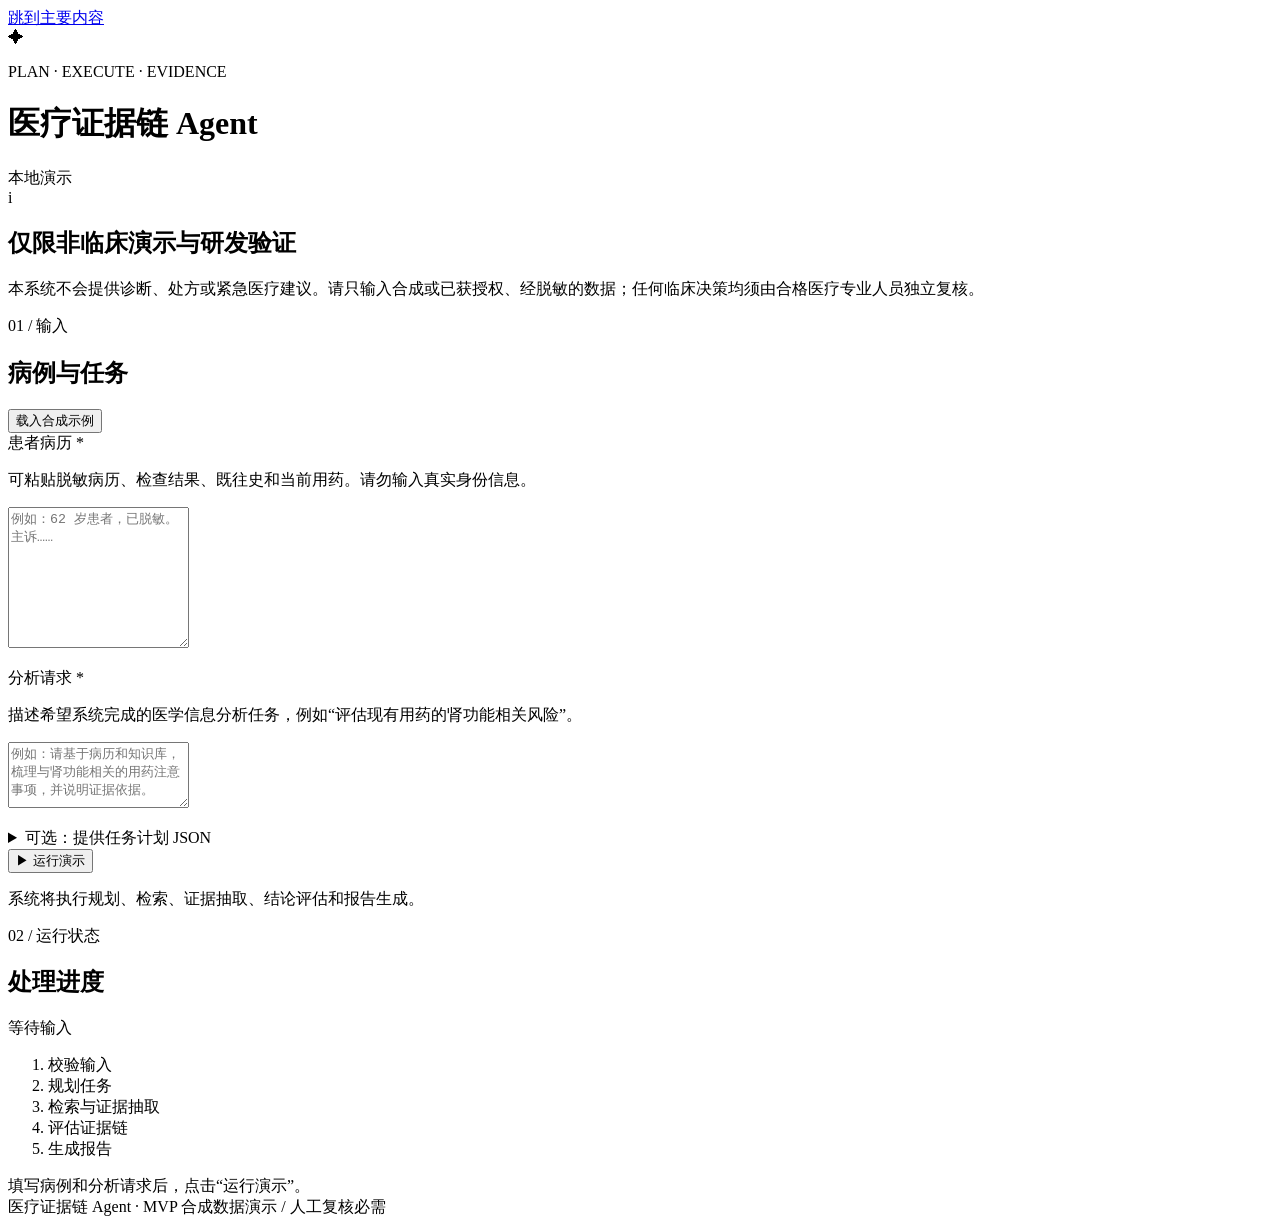
==== public/index.html @ 26a1780e "feat: implement evidence-first medical agent MVP" ====
<!doctype html>
<html lang="zh-CN">
  <head>
    <meta charset="utf-8" />
    <meta name="viewport" content="width=device-width, initial-scale=1" />
    <meta name="description" content="带证据引用和任务依赖可视化的医疗信息分析演示系统" />
    <title>医疗证据链 Agent · 演示系统</title>
    <link rel="stylesheet" href="/styles.css" />
    <script src="/app.js" defer></script>
  </head>
  <body>
    <a class="skip-link" href="#workspace">跳到主要内容</a>

    <header class="site-header">
      <div class="brand" aria-label="医疗证据链 Agent 演示系统">
        <span class="brand-mark" aria-hidden="true">✦</span>
        <div>
          <p class="eyebrow">PLAN · EXECUTE · EVIDENCE</p>
          <h1>医疗证据链 Agent</h1>
        </div>
      </div>
      <span class="environment-badge">本地演示</span>
    </header>

    <main id="workspace" class="workspace">
      <section class="notice" aria-labelledby="notice-title">
        <span class="notice-icon" aria-hidden="true">i</span>
        <div>
          <h2 id="notice-title">仅限非临床演示与研发验证</h2>
          <p>本系统不会提供诊断、处方或紧急医疗建议。请只输入合成或已获授权、经脱敏的数据；任何临床决策均须由合格医疗专业人员独立复核。</p>
        </div>
      </section>

      <section class="panel input-panel" aria-labelledby="input-title">
        <div class="panel-heading">
          <div>
            <p class="eyebrow">01 / 输入</p>
            <h2 id="input-title">病例与任务</h2>
          </div>
          <button id="load-demo" class="button secondary" type="button">载入合成示例</button>
        </div>

        <form id="run-form" novalidate>
          <div class="form-grid">
            <div class="field field-wide">
              <label for="patient-record">患者病历 <span aria-hidden="true">*</span></label>
              <p id="patient-record-help" class="field-help">可粘贴脱敏病历、检查结果、既往史和当前用药。请勿输入真实身份信息。</p>
              <textarea id="patient-record" name="patientRecord" rows="9" required aria-describedby="patient-record-help patient-record-error" placeholder="例如：62 岁患者，已脱敏。主诉……"></textarea>
              <p id="patient-record-error" class="field-error" role="alert"></p>
            </div>

            <div class="field field-wide">
              <label for="request">分析请求 <span aria-hidden="true">*</span></label>
              <p id="request-help" class="field-help">描述希望系统完成的医学信息分析任务，例如“评估现有用药的肾功能相关风险”。</p>
              <textarea id="request" name="request" rows="4" required aria-describedby="request-help request-error" placeholder="例如：请基于病历和知识库，梳理与肾功能相关的用药注意事项，并说明证据依据。"></textarea>
              <p id="request-error" class="field-error" role="alert"></p>
            </div>
          </div>

          <details class="plan-details">
            <summary>可选：提供任务计划 JSON</summary>
            <p>每个任务只需要 <code>id</code>、<code>goal</code> 和 <code>deps</code>。依赖任务须位于当前任务之前。</p>
            <label class="sr-only" for="plan-json">任务计划 JSON</label>
            <textarea id="plan-json" name="plan" rows="9" spellcheck="false" aria-describedby="plan-help" placeholder='[{"id": 1, "goal": "提取患者事实", "deps": []}]'></textarea>
            <p id="plan-help" class="field-help">留空时，由系统自动规划。JSON 不合法时不会提交。</p>
            <p id="plan-error" class="field-error" role="alert"></p>
          </details>

          <div class="form-actions">
            <button id="run-button" class="button primary" type="submit">
              <span class="button-icon" aria-hidden="true">▶</span>
              运行演示
            </button>
            <p class="form-hint">系统将执行规划、检索、证据抽取、结论评估和报告生成。</p>
          </div>
        </form>
      </section>

      <section class="panel progress-panel" aria-labelledby="progress-title">
        <div class="panel-heading compact">
          <div>
            <p class="eyebrow">02 / 运行状态</p>
            <h2 id="progress-title">处理进度</h2>
          </div>
          <span id="run-state" class="status-pill status-idle" role="status">等待输入</span>
        </div>
        <ol id="progress-steps" class="progress-steps" aria-label="运行步骤">
          <li data-step="validate"><span class="step-dot" aria-hidden="true"></span><span>校验输入</span></li>
          <li data-step="plan"><span class="step-dot" aria-hidden="true"></span><span>规划任务</span></li>
          <li data-step="execute"><span class="step-dot" aria-hidden="true"></span><span>检索与证据抽取</span></li>
          <li data-step="evaluate"><span class="step-dot" aria-hidden="true"></span><span>评估证据链</span></li>
          <li data-step="report"><span class="step-dot" aria-hidden="true"></span><span>生成报告</span></li>
        </ol>
        <div id="run-summary" class="run-summary" aria-live="polite">填写病例和分析请求后，点击“运行演示”。</div>
      </section>

      <div id="results" class="results" hidden>
        <section class="panel report-panel" aria-labelledby="report-title">
          <div class="panel-heading">
            <div>
              <p class="eyebrow">03 / 输出</p>
              <h2 id="report-title">证据引用报告</h2>
            </div>
            <button id="copy-report" class="button secondary compact-button" type="button" disabled>复制报告</button>
          </div>
          <div id="report-content" class="report-content" aria-live="polite" aria-busy="false"></div>
          <div id="evidence-list" class="evidence-list" hidden>
            <h3>引用证据</h3>
            <ul id="evidence-items"></ul>
          </div>
        </section>

        <section class="panel dag-panel" aria-labelledby="dag-title">
          <div class="panel-heading compact">
            <div>
              <p class="eyebrow">04 / 任务编排</p>
              <h2 id="dag-title">任务依赖图</h2>
            </div>
            <span id="task-count" class="muted"></span>
          </div>
          <p id="dag-description" class="graph-description">任务开始后，这里会显示规划出的依赖关系。</p>
          <div id="dag-canvas" class="svg-frame" tabindex="0" aria-describedby="dag-description"></div>
          <ol id="task-list" class="task-list"></ol>
        </section>

        <section class="panel graph-panel" aria-labelledby="graph-title">
          <div class="panel-heading compact">
            <div>
              <p class="eyebrow">05 / 可追溯性</p>
              <h2 id="graph-title">证据链图谱</h2>
            </div>
            <div class="legend" aria-label="图例">
              <span><i class="legend-dot task" aria-hidden="true"></i>任务</span>
              <span><i class="legend-dot evidence" aria-hidden="true"></i>证据</span>
              <span><i class="legend-dot claim" aria-hidden="true"></i>结论</span>
              <span><i class="legend-dot report" aria-hidden="true"></i>报告</span>
            </div>
          </div>
          <p id="graph-description" class="graph-description">箭头表示数据或证据如何支持最终报告。可使用 Tab 聚焦图中节点查看说明。</p>
          <div id="evidence-graph" class="svg-frame evidence-frame" tabindex="0" aria-describedby="graph-description"></div>
          <ul id="graph-summary" class="sr-only"></ul>
        </section>
      </div>
    </main>

    <footer class="site-footer">
      <span>医疗证据链 Agent · MVP</span>
      <span>合成数据演示 / 人工复核必需</span>
    </footer>
  </body>
</html>
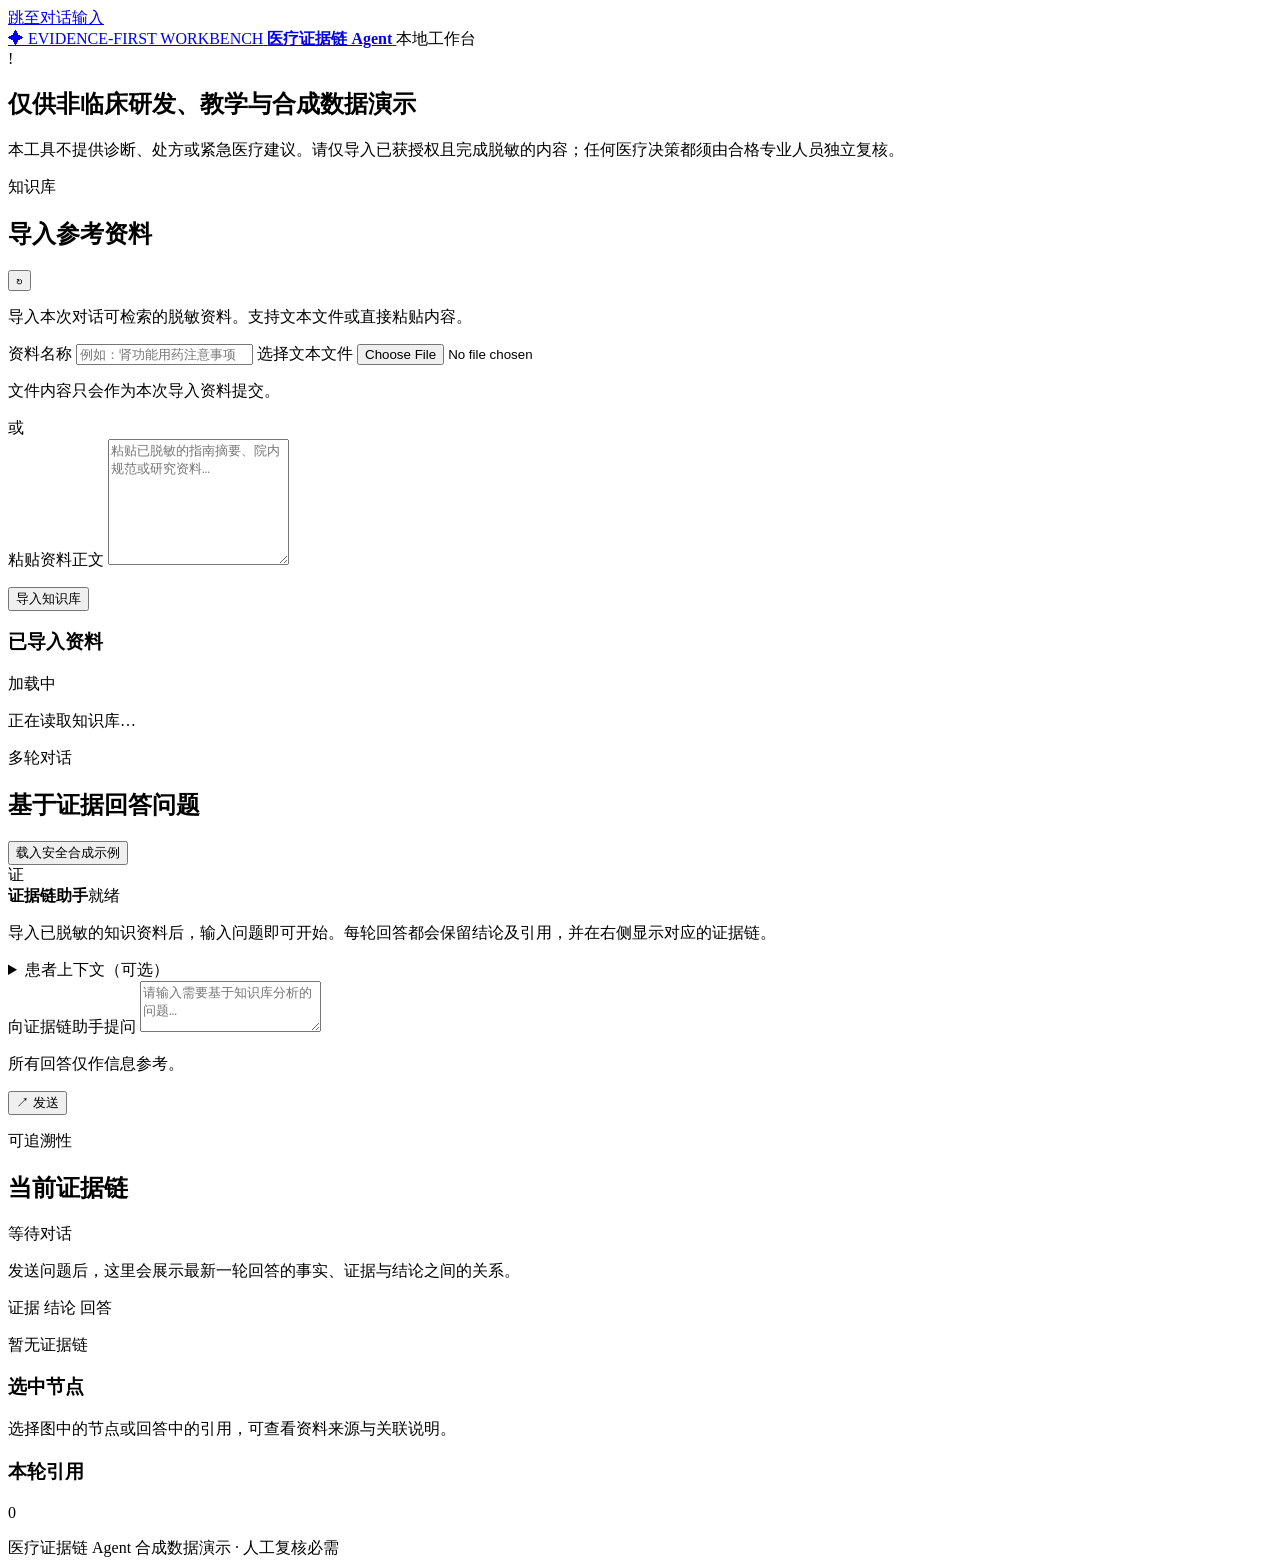
==== commit ae142283: "feat: add knowledge chat workbench" ====
--- a/public/index.html
+++ b/public/index.html
@@ -3,149 +3,160 @@
   <head>
     <meta charset="utf-8" />
     <meta name="viewport" content="width=device-width, initial-scale=1" />
-    <meta name="description" content="带证据引用和任务依赖可视化的医疗信息分析演示系统" />
-    <title>医疗证据链 Agent · 演示系统</title>
+    <meta
+      name="description"
+      content="可导入知识库、进行多轮对话并查看证据链的医疗信息分析工作台"
+    />
+    <title>医疗证据链 Agent · 对话工作台</title>
     <link rel="stylesheet" href="/styles.css" />
     <script src="/app.js" defer></script>
   </head>
   <body>
-    <a class="skip-link" href="#workspace">跳到主要内容</a>
+    <a class="skip-link" href="#chat-message">跳至对话输入</a>
 
     <header class="site-header">
-      <div class="brand" aria-label="医疗证据链 Agent 演示系统">
+      <a class="brand" href="/" aria-label="医疗证据链 Agent 首页">
         <span class="brand-mark" aria-hidden="true">✦</span>
-        <div>
-          <p class="eyebrow">PLAN · EXECUTE · EVIDENCE</p>
-          <h1>医疗证据链 Agent</h1>
-        </div>
-      </div>
-      <span class="environment-badge">本地演示</span>
+        <span>
+          <span class="eyebrow">EVIDENCE-FIRST WORKBENCH</span>
+          <strong>医疗证据链 Agent</strong>
+        </span>
+      </a>
+      <span class="local-badge">本地工作台</span>
     </header>
 
-    <main id="workspace" class="workspace">
-      <section class="notice" aria-labelledby="notice-title">
-        <span class="notice-icon" aria-hidden="true">i</span>
+    <main class="app-shell">
+      <section class="safety-notice" aria-labelledby="safety-title">
+        <span class="notice-mark" aria-hidden="true">!</span>
         <div>
-          <h2 id="notice-title">仅限非临床演示与研发验证</h2>
-          <p>本系统不会提供诊断、处方或紧急医疗建议。请只输入合成或已获授权、经脱敏的数据；任何临床决策均须由合格医疗专业人员独立复核。</p>
+          <h1 id="safety-title">仅供非临床研发、教学与合成数据演示</h1>
+          <p>本工具不提供诊断、处方或紧急医疗建议。请仅导入已获授权且完成脱敏的内容；任何医疗决策都须由合格专业人员独立复核。</p>
         </div>
       </section>
 
-      <section class="panel input-panel" aria-labelledby="input-title">
-        <div class="panel-heading">
-          <div>
-            <p class="eyebrow">01 / 输入</p>
-            <h2 id="input-title">病例与任务</h2>
-          </div>
-          <button id="load-demo" class="button secondary" type="button">载入合成示例</button>
-        </div>
+      <div class="workbench" aria-label="医疗证据链对话工作台">
+        <aside class="panel knowledge-panel" aria-labelledby="knowledge-title">
+          <header class="panel-heading">
+            <div>
+              <p class="section-kicker">知识库</p>
+              <h2 id="knowledge-title">导入参考资料</h2>
+            </div>
+            <button id="refresh-knowledge" class="icon-button" type="button" aria-label="刷新知识库列表">
+              ↻
+            </button>
+          </header>
 
-        <form id="run-form" novalidate>
-          <div class="form-grid">
-            <div class="field field-wide">
-              <label for="patient-record">患者病历 <span aria-hidden="true">*</span></label>
-              <p id="patient-record-help" class="field-help">可粘贴脱敏病历、检查结果、既往史和当前用药。请勿输入真实身份信息。</p>
-              <textarea id="patient-record" name="patientRecord" rows="9" required aria-describedby="patient-record-help patient-record-error" placeholder="例如：62 岁患者，已脱敏。主诉……"></textarea>
-              <p id="patient-record-error" class="field-error" role="alert"></p>
+          <p class="panel-intro">导入本次对话可检索的脱敏资料。支持文本文件或直接粘贴内容。</p>
+
+          <form id="knowledge-form" class="knowledge-form" novalidate>
+            <label class="field-label" for="knowledge-name">资料名称</label>
+            <input id="knowledge-name" class="text-input" name="name" type="text" maxlength="120" placeholder="例如：肾功能用药注意事项" />
+
+            <label class="field-label" for="knowledge-file">选择文本文件</label>
+            <input id="knowledge-file" class="file-input" name="file" type="file" accept=".txt,.md,.csv,.json,text/plain,text/markdown,application/json" />
+            <p class="field-hint">文件内容只会作为本次导入资料提交。</p>
+
+            <div class="or-divider" aria-hidden="true"><span>或</span></div>
+
+            <label class="field-label" for="knowledge-content">粘贴资料正文</label>
+            <textarea id="knowledge-content" class="textarea compact-textarea" name="content" rows="8" maxlength="500000" placeholder="粘贴已脱敏的指南摘要、院内规范或研究资料…"></textarea>
+            <p id="knowledge-error" class="form-error" role="alert"></p>
+
+            <button id="import-knowledge" class="button button-primary button-block" type="submit">
+              导入知识库
+            </button>
+          </form>
+
+          <section class="imported-section" aria-labelledby="imported-title">
+            <div class="subheading">
+              <h3 id="imported-title">已导入资料</h3>
+              <span id="knowledge-count" class="count-badge" aria-live="polite">加载中</span>
             </div>
+            <p id="knowledge-state" class="list-state" aria-live="polite">正在读取知识库…</p>
+            <ul id="knowledge-list" class="knowledge-list" aria-label="已导入知识库资料"></ul>
+          </section>
+        </aside>
 
-            <div class="field field-wide">
-              <label for="request">分析请求 <span aria-hidden="true">*</span></label>
-              <p id="request-help" class="field-help">描述希望系统完成的医学信息分析任务，例如“评估现有用药的肾功能相关风险”。</p>
-              <textarea id="request" name="request" rows="4" required aria-describedby="request-help request-error" placeholder="例如：请基于病历和知识库，梳理与肾功能相关的用药注意事项，并说明证据依据。"></textarea>
-              <p id="request-error" class="field-error" role="alert"></p>
+        <section class="panel chat-panel" aria-labelledby="chat-title">
+          <header class="panel-heading chat-heading">
+            <div>
+              <p class="section-kicker">多轮对话</p>
+              <h2 id="chat-title">基于证据回答问题</h2>
             </div>
+            <button id="load-demo" class="button button-secondary demo-button" type="button">载入安全合成示例</button>
+          </header>
+
+          <div id="chat-log" class="chat-log" role="log" aria-live="polite" aria-relevant="additions text">
+            <article class="message message-assistant welcome-message">
+              <div class="message-avatar" aria-hidden="true">证</div>
+              <div class="message-body">
+                <div class="message-meta"><strong>证据链助手</strong><span>就绪</span></div>
+                <p>导入已脱敏的知识资料后，输入问题即可开始。每轮回答都会保留结论及引用，并在右侧显示对应的证据链。</p>
+              </div>
+            </article>
           </div>
 
-          <details class="plan-details">
-            <summary>可选：提供任务计划 JSON</summary>
-            <p>每个任务只需要 <code>id</code>、<code>goal</code> 和 <code>deps</code>。依赖任务须位于当前任务之前。</p>
-            <label class="sr-only" for="plan-json">任务计划 JSON</label>
-            <textarea id="plan-json" name="plan" rows="9" spellcheck="false" aria-describedby="plan-help" placeholder='[{"id": 1, "goal": "提取患者事实", "deps": []}]'></textarea>
-            <p id="plan-help" class="field-help">留空时，由系统自动规划。JSON 不合法时不会提交。</p>
-            <p id="plan-error" class="field-error" role="alert"></p>
-          </details>
+          <form id="chat-form" class="chat-composer" novalidate>
+            <details class="patient-context">
+              <summary>患者上下文（可选）</summary>
+              <label class="sr-only" for="patient-context">患者上下文</label>
+              <textarea id="patient-context" class="textarea context-textarea" rows="5" maxlength="30000" placeholder="仅粘贴已脱敏或合成的病史、检查结果和用药信息。留空也可以直接咨询知识库内容。"></textarea>
+              <p>避免输入姓名、联系方式、证件号等可识别信息。</p>
+            </details>
 
-          <div class="form-actions">
-            <button id="run-button" class="button primary" type="submit">
-              <span class="button-icon" aria-hidden="true">▶</span>
-              运行演示
-            </button>
-            <p class="form-hint">系统将执行规划、检索、证据抽取、结论评估和报告生成。</p>
-          </div>
-        </form>
-      </section>
-
-      <section class="panel progress-panel" aria-labelledby="progress-title">
-        <div class="panel-heading compact">
-          <div>
-            <p class="eyebrow">02 / 运行状态</p>
-            <h2 id="progress-title">处理进度</h2>
-          </div>
-          <span id="run-state" class="status-pill status-idle" role="status">等待输入</span>
-        </div>
-        <ol id="progress-steps" class="progress-steps" aria-label="运行步骤">
-          <li data-step="validate"><span class="step-dot" aria-hidden="true"></span><span>校验输入</span></li>
-          <li data-step="plan"><span class="step-dot" aria-hidden="true"></span><span>规划任务</span></li>
-          <li data-step="execute"><span class="step-dot" aria-hidden="true"></span><span>检索与证据抽取</span></li>
-          <li data-step="evaluate"><span class="step-dot" aria-hidden="true"></span><span>评估证据链</span></li>
-          <li data-step="report"><span class="step-dot" aria-hidden="true"></span><span>生成报告</span></li>
-        </ol>
-        <div id="run-summary" class="run-summary" aria-live="polite">填写病例和分析请求后，点击“运行演示”。</div>
-      </section>
-
-      <div id="results" class="results" hidden>
-        <section class="panel report-panel" aria-labelledby="report-title">
-          <div class="panel-heading">
-            <div>
-              <p class="eyebrow">03 / 输出</p>
-              <h2 id="report-title">证据引用报告</h2>
+            <label class="sr-only" for="chat-message">向证据链助手提问</label>
+            <textarea id="chat-message" class="textarea message-input" rows="3" maxlength="12000" required placeholder="请输入需要基于知识库分析的问题…"></textarea>
+            <div class="composer-footer">
+              <p id="chat-status" class="chat-status" role="status">所有回答仅作信息参考。</p>
+              <button id="send-message" class="button button-primary send-button" type="submit">
+                <span aria-hidden="true">↗</span> 发送
+              </button>
             </div>
-            <button id="copy-report" class="button secondary compact-button" type="button" disabled>复制报告</button>
-          </div>
-          <div id="report-content" class="report-content" aria-live="polite" aria-busy="false"></div>
-          <div id="evidence-list" class="evidence-list" hidden>
-            <h3>引用证据</h3>
-            <ul id="evidence-items"></ul>
-          </div>
+          </form>
         </section>
 
-        <section class="panel dag-panel" aria-labelledby="dag-title">
-          <div class="panel-heading compact">
+        <aside class="panel evidence-panel" aria-labelledby="evidence-title">
+          <header class="panel-heading evidence-heading">
             <div>
-              <p class="eyebrow">04 / 任务编排</p>
-              <h2 id="dag-title">任务依赖图</h2>
+              <p class="section-kicker">可追溯性</p>
+              <h2 id="evidence-title">当前证据链</h2>
             </div>
-            <span id="task-count" class="muted"></span>
+            <span id="run-status" class="run-status is-idle" role="status">等待对话</span>
+          </header>
+
+          <p id="graph-caption" class="panel-intro">发送问题后，这里会展示最新一轮回答的事实、证据与结论之间的关系。</p>
+
+          <div class="graph-legend" aria-label="证据链图例">
+            <span><i class="legend-dot evidence-dot" aria-hidden="true"></i>证据</span>
+            <span><i class="legend-dot claim-dot" aria-hidden="true"></i>结论</span>
+            <span><i class="legend-dot answer-dot" aria-hidden="true"></i>回答</span>
           </div>
-          <p id="dag-description" class="graph-description">任务开始后，这里会显示规划出的依赖关系。</p>
-          <div id="dag-canvas" class="svg-frame" tabindex="0" aria-describedby="dag-description"></div>
-          <ol id="task-list" class="task-list"></ol>
-        </section>
 
-        <section class="panel graph-panel" aria-labelledby="graph-title">
-          <div class="panel-heading compact">
-            <div>
-              <p class="eyebrow">05 / 可追溯性</p>
-              <h2 id="graph-title">证据链图谱</h2>
+          <div id="evidence-graph" class="evidence-graph" aria-live="polite">
+            <p class="graph-empty">暂无证据链</p>
+          </div>
+
+          <section class="evidence-detail" aria-labelledby="selected-evidence-title">
+            <h3 id="selected-evidence-title">选中节点</h3>
+            <div id="selected-evidence" class="selected-evidence" aria-live="polite">
+              选择图中的节点或回答中的引用，可查看资料来源与关联说明。
             </div>
-            <div class="legend" aria-label="图例">
-              <span><i class="legend-dot task" aria-hidden="true"></i>任务</span>
-              <span><i class="legend-dot evidence" aria-hidden="true"></i>证据</span>
-              <span><i class="legend-dot claim" aria-hidden="true"></i>结论</span>
-              <span><i class="legend-dot report" aria-hidden="true"></i>报告</span>
+          </section>
+
+          <section class="evidence-sources" aria-labelledby="sources-title">
+            <div class="subheading">
+              <h3 id="sources-title">本轮引用</h3>
+              <span id="evidence-count" class="count-badge">0</span>
             </div>
-          </div>
-          <p id="graph-description" class="graph-description">箭头表示数据或证据如何支持最终报告。可使用 Tab 聚焦图中节点查看说明。</p>
-          <div id="evidence-graph" class="svg-frame evidence-frame" tabindex="0" aria-describedby="graph-description"></div>
-          <ul id="graph-summary" class="sr-only"></ul>
-        </section>
+            <ul id="evidence-list" class="evidence-list" aria-label="当前回答引用的证据"></ul>
+          </section>
+        </aside>
       </div>
     </main>
 
     <footer class="site-footer">
-      <span>医疗证据链 Agent · MVP</span>
-      <span>合成数据演示 / 人工复核必需</span>
+      <span>医疗证据链 Agent</span>
+      <span>合成数据演示 · 人工复核必需</span>
     </footer>
   </body>
 </html>
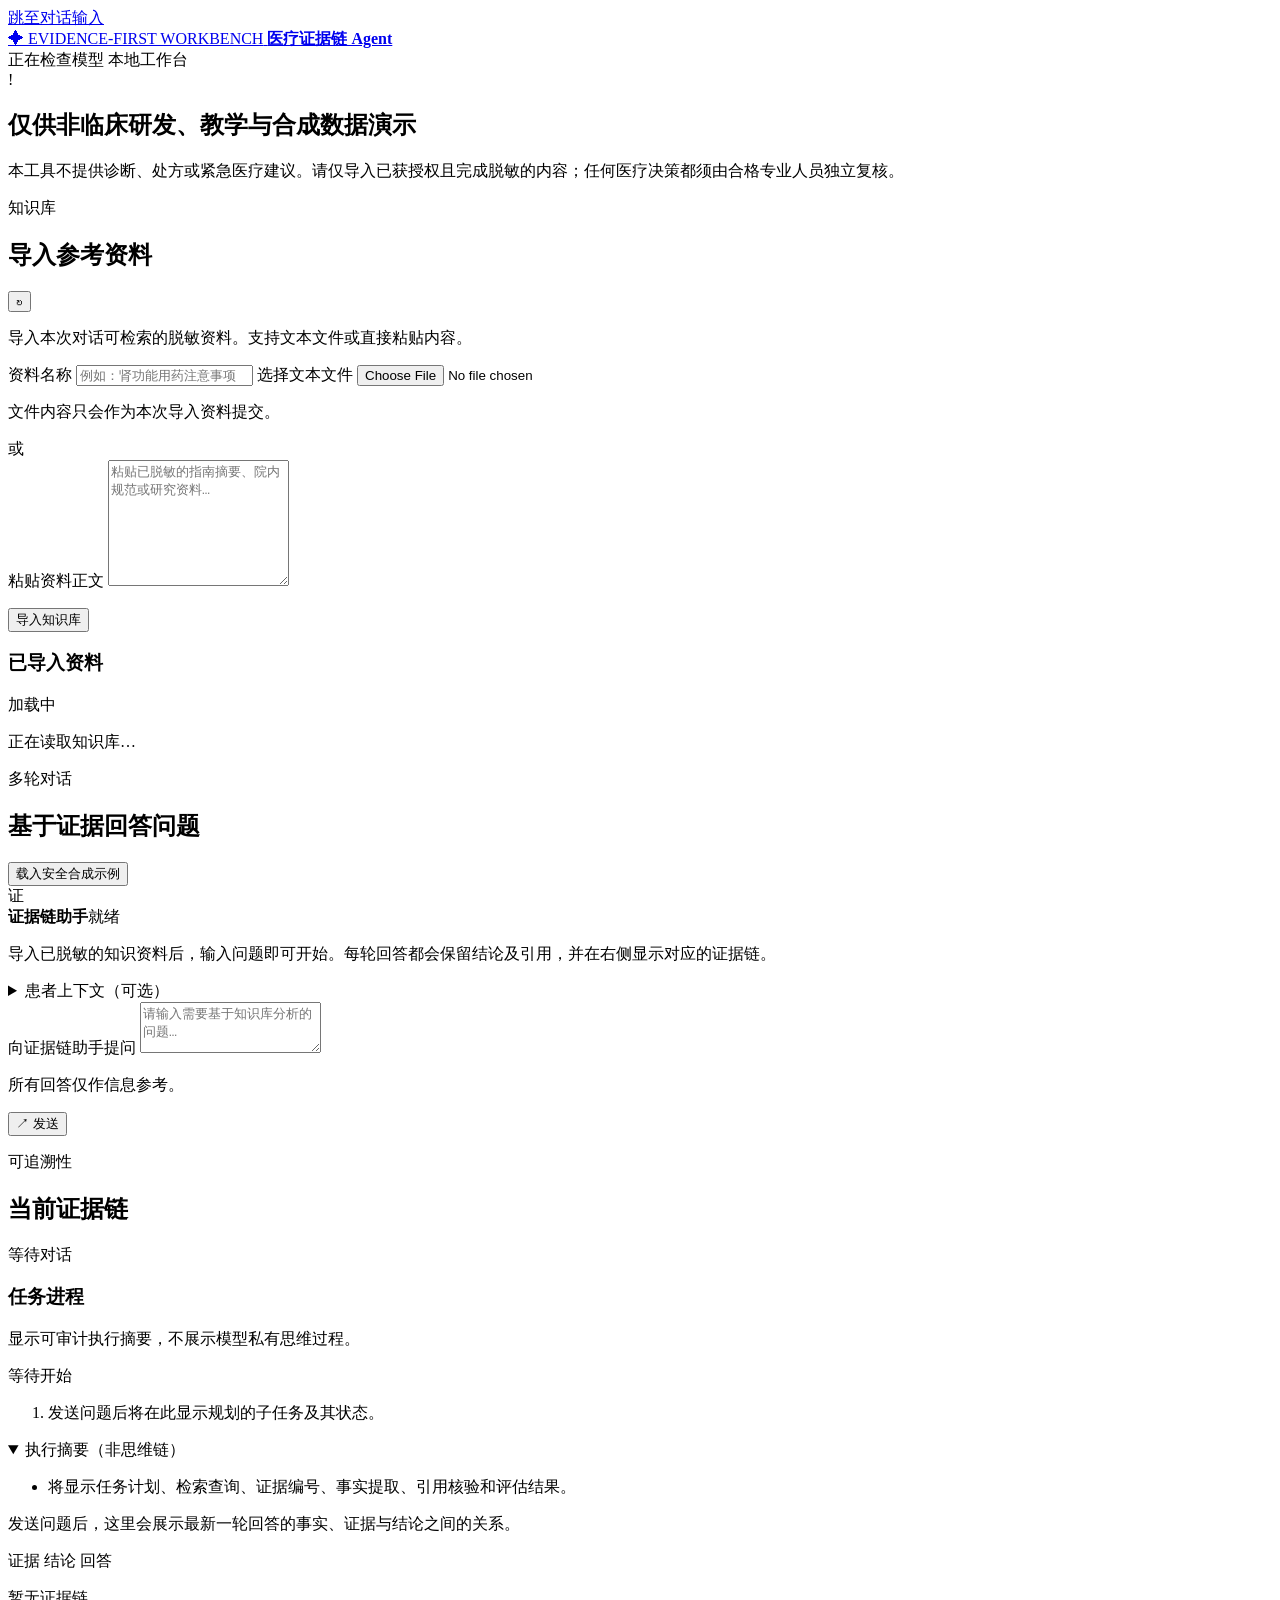
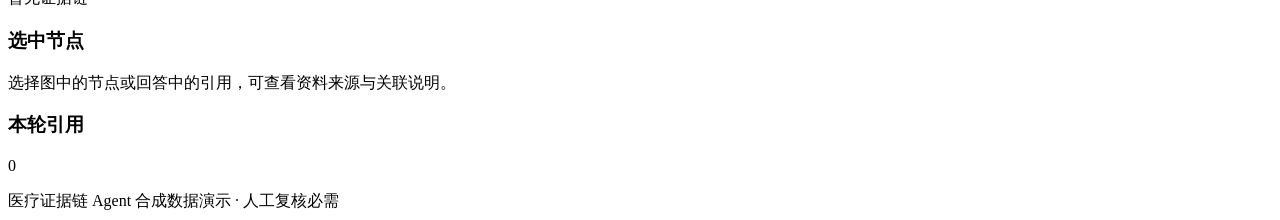
==== commit dae79124: "feat: add real model progress streaming" ====
--- a/public/index.html
+++ b/public/index.html
@@ -22,7 +22,10 @@
           <strong>医疗证据链 Agent</strong>
         </span>
       </a>
-      <span class="local-badge">本地工作台</span>
+      <div class="header-status" aria-live="polite">
+        <span id="model-mode" class="model-badge is-unknown">正在检查模型</span>
+        <span id="model-detail" class="local-badge">本地工作台</span>
+      </div>
     </header>
 
     <main class="app-shell">
@@ -124,6 +127,25 @@
             <span id="run-status" class="run-status is-idle" role="status">等待对话</span>
           </header>
 
+          <section class="execution-panel" aria-labelledby="execution-title">
+            <div class="subheading execution-heading">
+              <div>
+                <h3 id="execution-title">任务进程</h3>
+                <p class="execution-disclosure">显示可审计执行摘要，不展示模型私有思维过程。</p>
+              </div>
+              <span id="execution-stage" class="execution-stage is-idle" role="status">等待开始</span>
+            </div>
+            <ol id="task-progress" class="task-progress" aria-live="polite">
+              <li class="task-empty">发送问题后将在此显示规划的子任务及其状态。</li>
+            </ol>
+            <details class="execution-summary" open>
+              <summary>执行摘要（非思维链）</summary>
+              <ul id="execution-trace" class="execution-trace" aria-live="polite">
+                <li class="trace-empty">将显示任务计划、检索查询、证据编号、事实提取、引用核验和评估结果。</li>
+              </ul>
+            </details>
+          </section>
+
           <p id="graph-caption" class="panel-intro">发送问题后，这里会展示最新一轮回答的事实、证据与结论之间的关系。</p>
 
           <div class="graph-legend" aria-label="证据链图例">
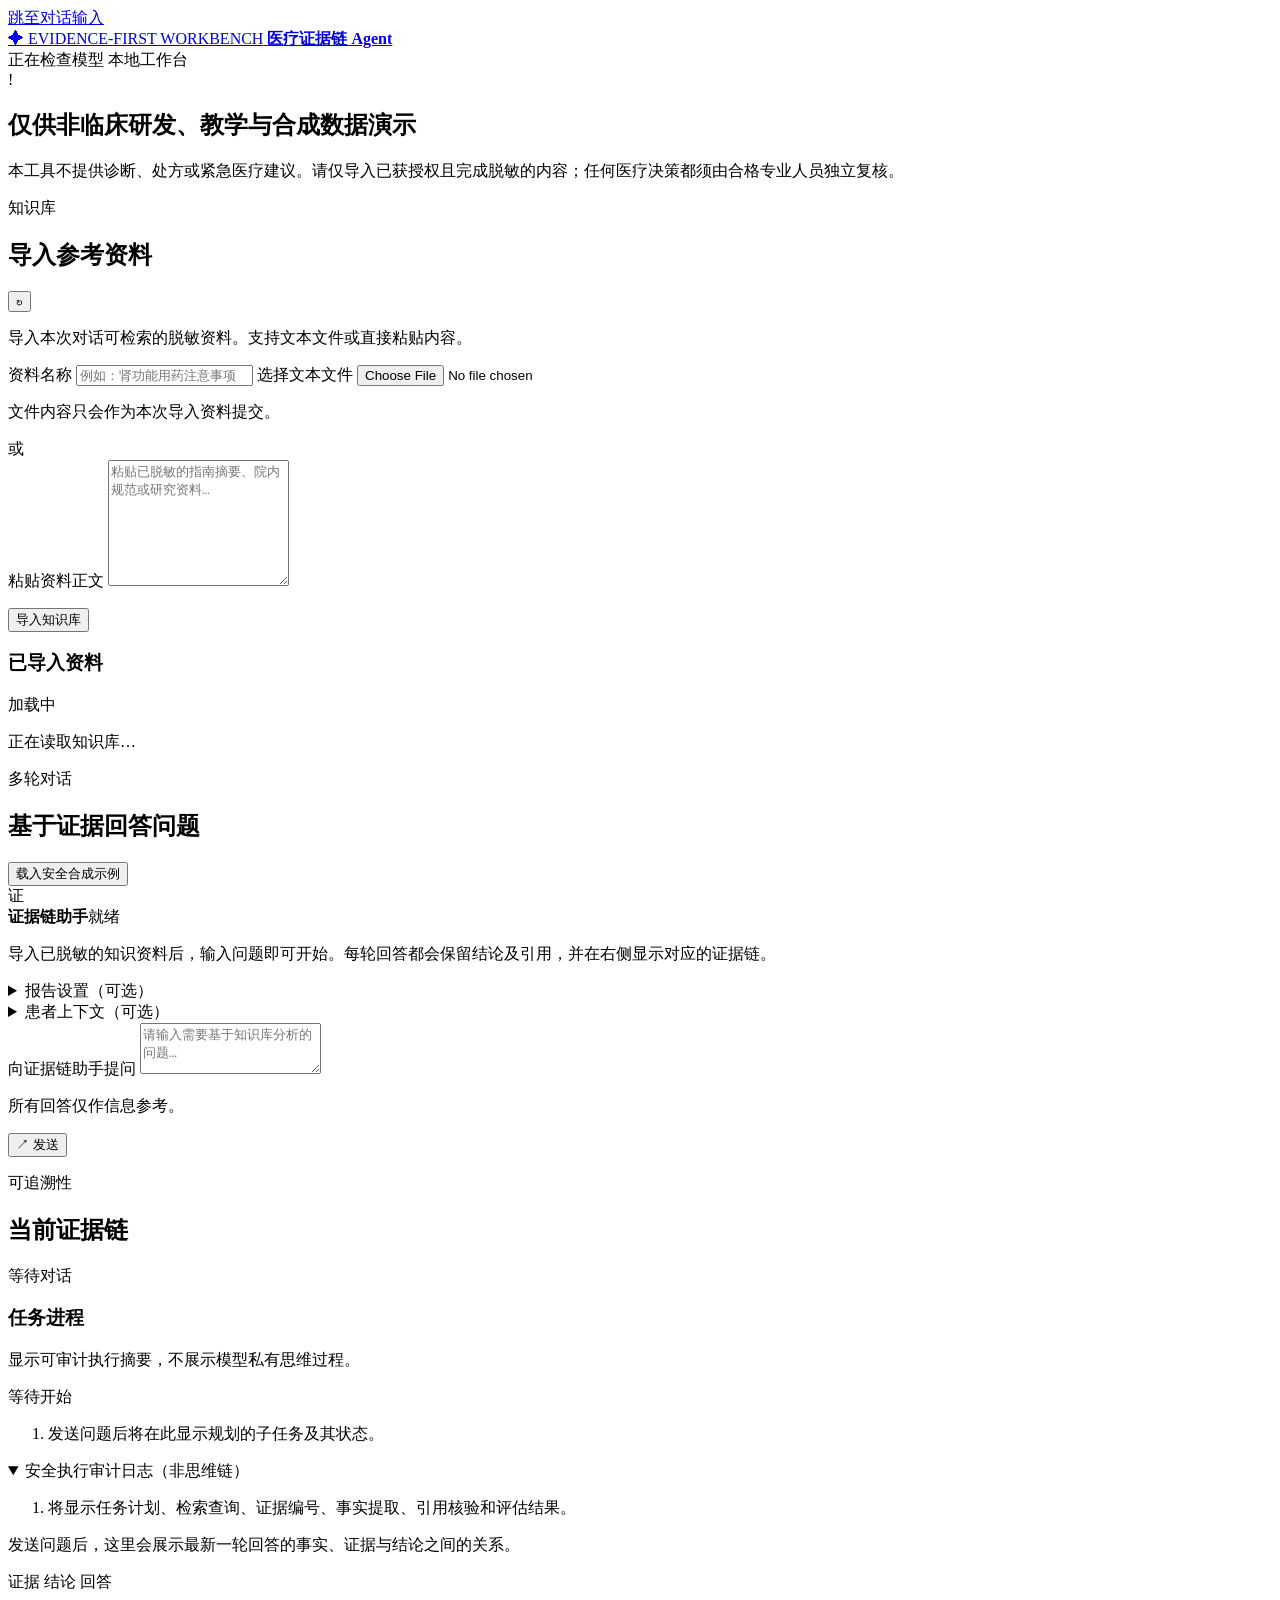
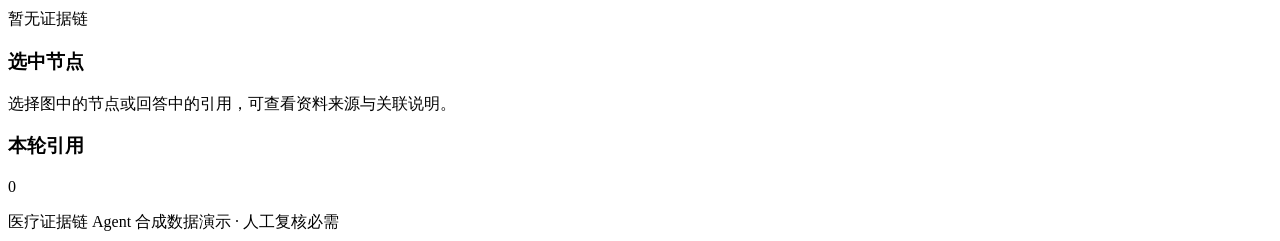
==== commit 73bb1b4b: "feat: add auditable templated evidence reports" ====
--- a/public/index.html
+++ b/public/index.html
@@ -100,6 +100,25 @@
           </div>
 
           <form id="chat-form" class="chat-composer" novalidate>
+            <details class="report-options">
+              <summary>报告设置（可选）</summary>
+              <div class="report-option-grid">
+                <label class="field-label" for="report-template">
+                  报告模板
+                  <select id="report-template" class="text-input" name="reportTemplate">
+                    <option value="evidence_summary">证据核验摘要</option>
+                    <option value="task_trace">任务与证据链追踪</option>
+                    <option value="handoff">人工复核交接单</option>
+                  </select>
+                </label>
+                <label class="field-label" for="report-title">
+                  报告标题
+                  <input id="report-title" class="text-input" name="reportTitle" type="text" maxlength="120" placeholder="可选，例如：用药安全核对" />
+                </label>
+              </div>
+              <p>模板只控制报告呈现方式，不会改变证据核验标准。</p>
+            </details>
+
             <details class="patient-context">
               <summary>患者上下文（可选）</summary>
               <label class="sr-only" for="patient-context">患者上下文</label>
@@ -124,7 +143,12 @@
               <p class="section-kicker">可追溯性</p>
               <h2 id="evidence-title">当前证据链</h2>
             </div>
-            <span id="run-status" class="run-status is-idle" role="status">等待对话</span>
+            <div class="evidence-actions">
+              <span id="run-status" class="run-status is-idle" role="status">等待对话</span>
+              <a id="open-evidence-page" class="button button-secondary evidence-page-link" href="/evidence.html" hidden>
+                打开证据页
+              </a>
+            </div>
           </header>
 
           <section class="execution-panel" aria-labelledby="execution-title">
@@ -139,10 +163,10 @@
               <li class="task-empty">发送问题后将在此显示规划的子任务及其状态。</li>
             </ol>
             <details class="execution-summary" open>
-              <summary>执行摘要（非思维链）</summary>
-              <ul id="execution-trace" class="execution-trace" aria-live="polite">
+              <summary>安全执行审计日志（非思维链）</summary>
+              <ol id="execution-trace" class="execution-trace" aria-live="polite">
                 <li class="trace-empty">将显示任务计划、检索查询、证据编号、事实提取、引用核验和评估结果。</li>
-              </ul>
+              </ol>
             </details>
           </section>
 
@@ -180,5 +204,7 @@
       <span>医疗证据链 Agent</span>
       <span>合成数据演示 · 人工复核必需</span>
     </footer>
+
+    <div id="citation-preview" class="citation-preview" role="tooltip" hidden></div>
   </body>
 </html>
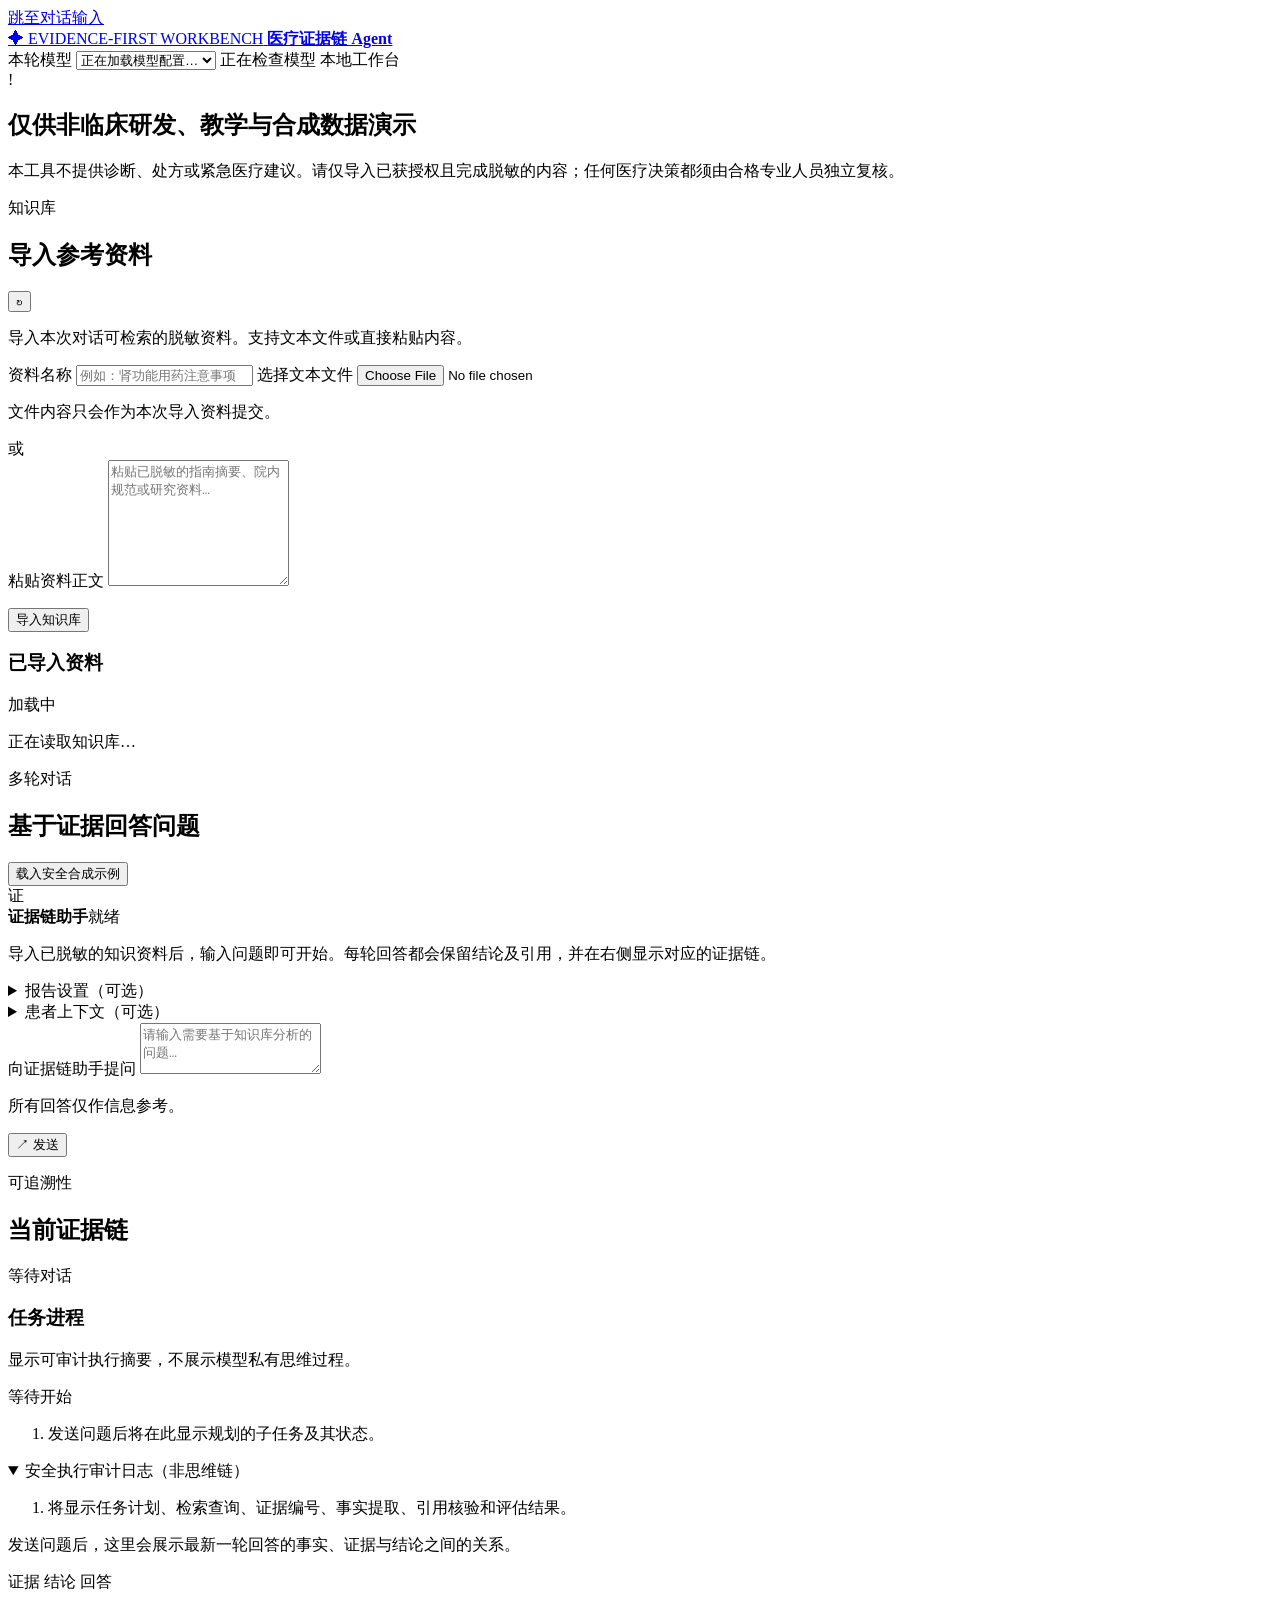
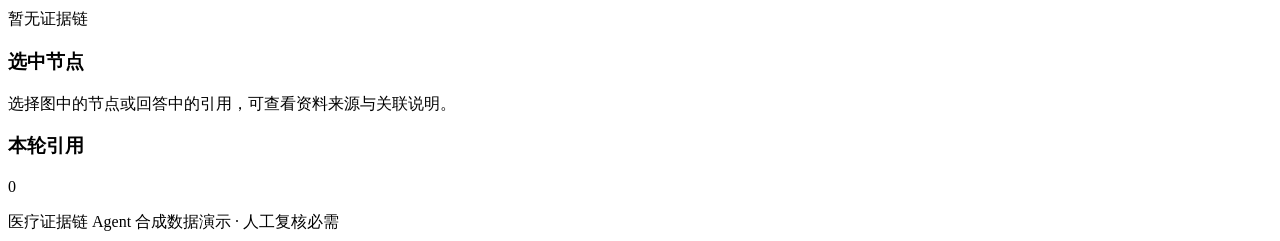
==== commit 0aa52dee: "feat: harden evidence flow and add model switching" ====
--- a/public/index.html
+++ b/public/index.html
@@ -23,6 +23,12 @@
         </span>
       </a>
       <div class="header-status" aria-live="polite">
+        <label class="model-switcher" for="model-profile">
+          <span>本轮模型</span>
+          <select id="model-profile" class="model-select" aria-label="选择本轮对话使用的模型">
+            <option value="">正在加载模型配置…</option>
+          </select>
+        </label>
         <span id="model-mode" class="model-badge is-unknown">正在检查模型</span>
         <span id="model-detail" class="local-badge">本地工作台</span>
       </div>
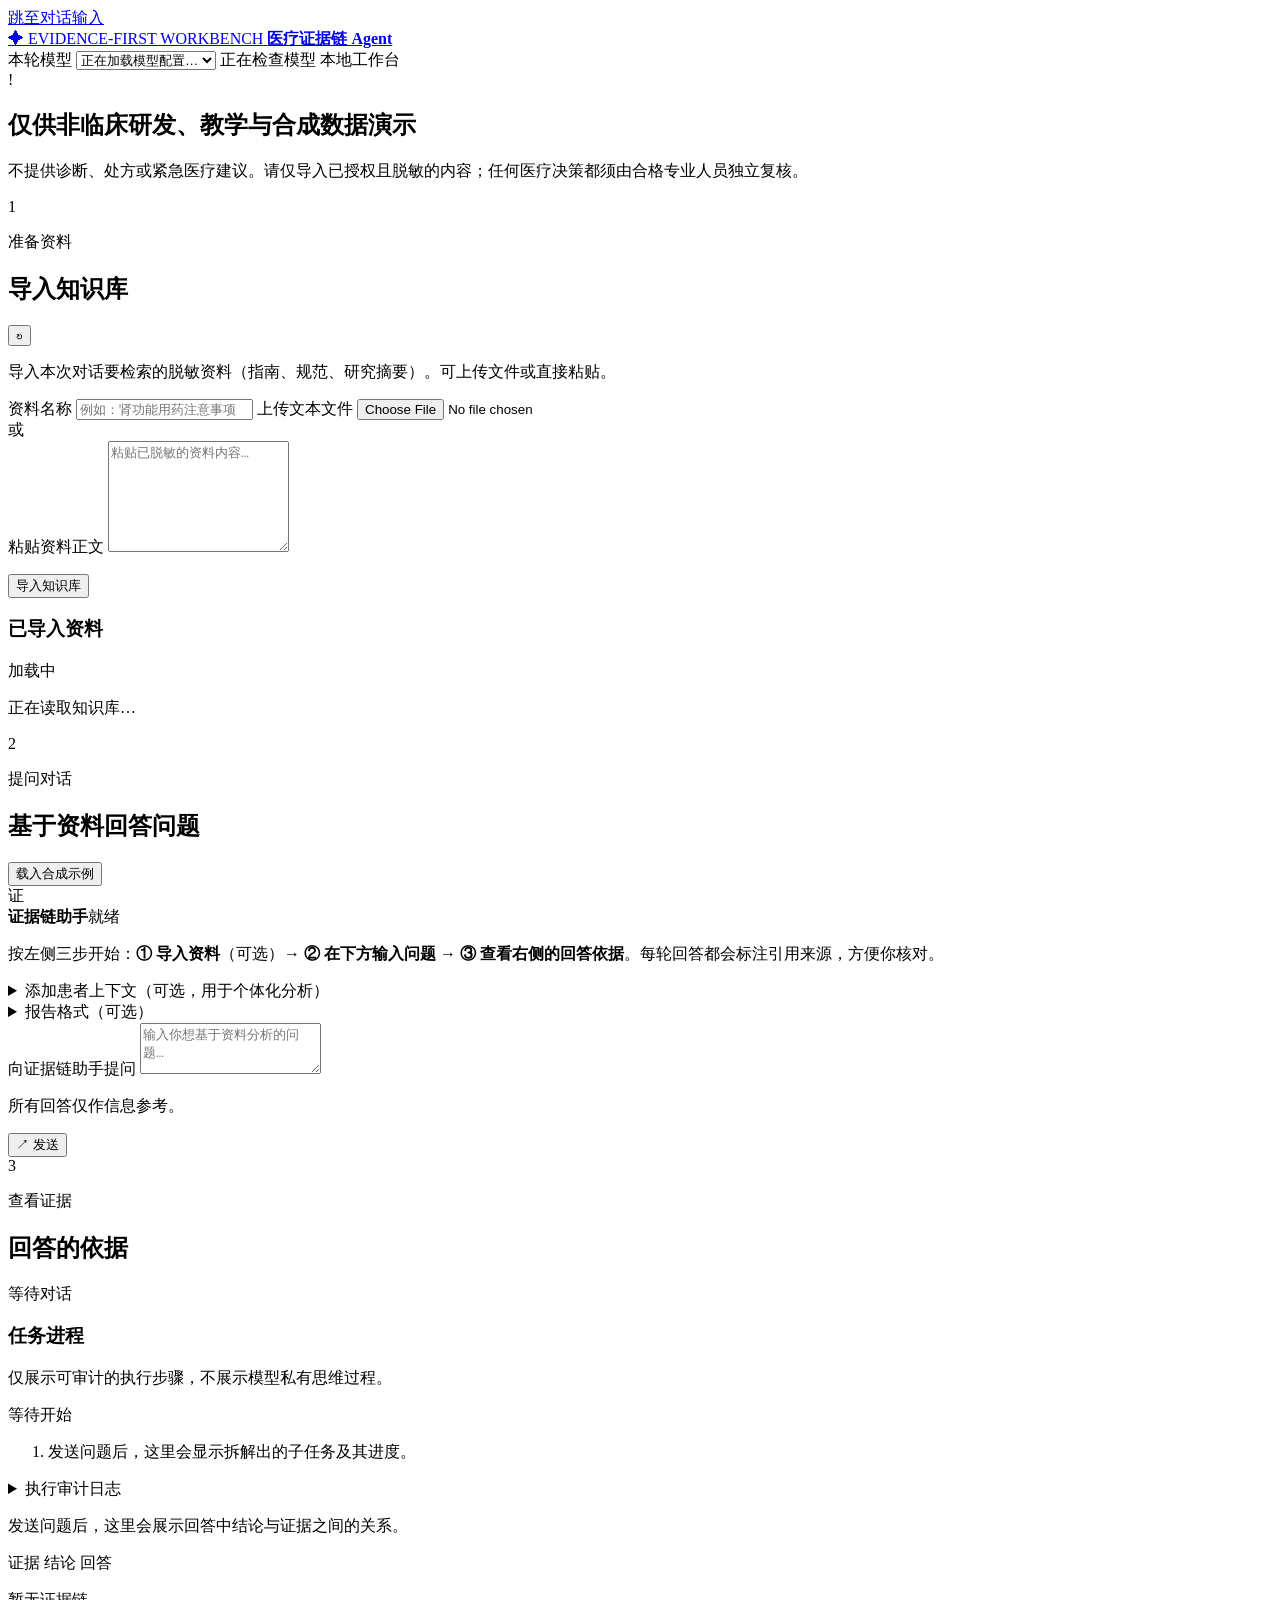
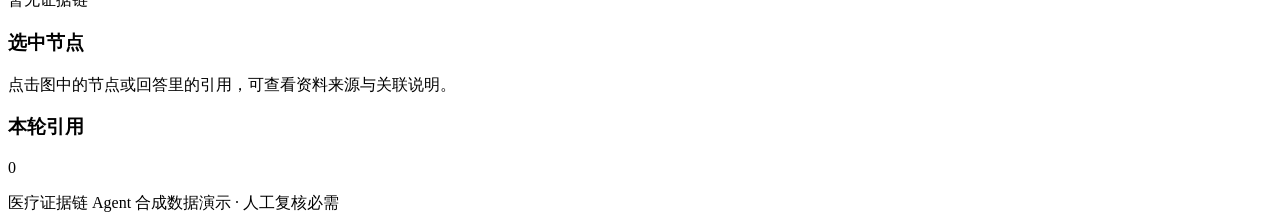
==== commit 1a38561d: "feat(ui): restyle workbench with warm-tone theme Replace the plain light theme with a warmer, more p" ====
--- a/public/index.html
+++ b/public/index.html
@@ -39,36 +39,39 @@
         <span class="notice-mark" aria-hidden="true">!</span>
         <div>
           <h1 id="safety-title">仅供非临床研发、教学与合成数据演示</h1>
-          <p>本工具不提供诊断、处方或紧急医疗建议。请仅导入已获授权且完成脱敏的内容；任何医疗决策都须由合格专业人员独立复核。</p>
+          <p>不提供诊断、处方或紧急医疗建议。请仅导入已授权且脱敏的内容；任何医疗决策都须由合格专业人员独立复核。</p>
         </div>
       </section>
 
       <div class="workbench" aria-label="医疗证据链对话工作台">
+        <!-- 第 1 步：准备资料 -->
         <aside class="panel knowledge-panel" aria-labelledby="knowledge-title">
           <header class="panel-heading">
             <div>
-              <p class="section-kicker">知识库</p>
-              <h2 id="knowledge-title">导入参考资料</h2>
+              <div class="panel-title-row">
+                <span class="step-badge" aria-hidden="true">1</span>
+                <p class="section-kicker">准备资料</p>
+              </div>
+              <h2 id="knowledge-title">导入知识库</h2>
             </div>
             <button id="refresh-knowledge" class="icon-button" type="button" aria-label="刷新知识库列表">
               ↻
             </button>
           </header>
 
-          <p class="panel-intro">导入本次对话可检索的脱敏资料。支持文本文件或直接粘贴内容。</p>
+          <p class="panel-intro">导入本次对话要检索的脱敏资料（指南、规范、研究摘要）。可上传文件或直接粘贴。</p>
 
           <form id="knowledge-form" class="knowledge-form" novalidate>
             <label class="field-label" for="knowledge-name">资料名称</label>
             <input id="knowledge-name" class="text-input" name="name" type="text" maxlength="120" placeholder="例如：肾功能用药注意事项" />
 
-            <label class="field-label" for="knowledge-file">选择文本文件</label>
+            <label class="field-label" for="knowledge-file" style="margin-top:0.7rem">上传文本文件</label>
             <input id="knowledge-file" class="file-input" name="file" type="file" accept=".txt,.md,.csv,.json,text/plain,text/markdown,application/json" />
-            <p class="field-hint">文件内容只会作为本次导入资料提交。</p>
 
             <div class="or-divider" aria-hidden="true"><span>或</span></div>
 
             <label class="field-label" for="knowledge-content">粘贴资料正文</label>
-            <textarea id="knowledge-content" class="textarea compact-textarea" name="content" rows="8" maxlength="500000" placeholder="粘贴已脱敏的指南摘要、院内规范或研究资料…"></textarea>
+            <textarea id="knowledge-content" class="textarea compact-textarea" name="content" rows="7" maxlength="500000" placeholder="粘贴已脱敏的资料内容…"></textarea>
             <p id="knowledge-error" class="form-error" role="alert"></p>
 
             <button id="import-knowledge" class="button button-primary button-block" type="submit">
@@ -86,13 +89,17 @@
           </section>
         </aside>
 
+        <!-- 第 2 步：提问对话 -->
         <section class="panel chat-panel" aria-labelledby="chat-title">
           <header class="panel-heading chat-heading">
             <div>
-              <p class="section-kicker">多轮对话</p>
-              <h2 id="chat-title">基于证据回答问题</h2>
-            </div>
-            <button id="load-demo" class="button button-secondary demo-button" type="button">载入安全合成示例</button>
+              <div class="panel-title-row">
+                <span class="step-badge" aria-hidden="true">2</span>
+                <p class="section-kicker">提问对话</p>
+              </div>
+              <h2 id="chat-title">基于资料回答问题</h2>
+            </div>
+            <button id="load-demo" class="button button-secondary demo-button" type="button">载入合成示例</button>
           </header>
 
           <div id="chat-log" class="chat-log" role="log" aria-live="polite" aria-relevant="additions text">
@@ -100,14 +107,21 @@
               <div class="message-avatar" aria-hidden="true">证</div>
               <div class="message-body">
                 <div class="message-meta"><strong>证据链助手</strong><span>就绪</span></div>
-                <p>导入已脱敏的知识资料后，输入问题即可开始。每轮回答都会保留结论及引用，并在右侧显示对应的证据链。</p>
+                <p>按左侧三步开始：<strong>① 导入资料</strong>（可选）→ <strong>② 在下方输入问题</strong> → <strong>③ 查看右侧的回答依据</strong>。每轮回答都会标注引用来源，方便你核对。</p>
               </div>
             </article>
           </div>
 
           <form id="chat-form" class="chat-composer" novalidate>
+            <details class="patient-context">
+              <summary>添加患者上下文（可选，用于个体化分析）</summary>
+              <label class="sr-only" for="patient-context">患者上下文</label>
+              <textarea id="patient-context" class="textarea context-textarea" rows="4" maxlength="30000" placeholder="仅粘贴已脱敏或合成的病史、检查结果、用药信息。留空则只回答知识库中的一般内容。"></textarea>
+              <p>请勿输入姓名、联系方式、证件号等可识别信息。</p>
+            </details>
+
             <details class="report-options">
-              <summary>报告设置（可选）</summary>
+              <summary>报告格式（可选）</summary>
               <div class="report-option-grid">
                 <label class="field-label" for="report-template">
                   报告模板
@@ -122,18 +136,11 @@
                   <input id="report-title" class="text-input" name="reportTitle" type="text" maxlength="120" placeholder="可选，例如：用药安全核对" />
                 </label>
               </div>
-              <p>模板只控制报告呈现方式，不会改变证据核验标准。</p>
+              <p>模板只改变报告呈现方式，不改变证据核验标准。</p>
             </details>
 
-            <details class="patient-context">
-              <summary>患者上下文（可选）</summary>
-              <label class="sr-only" for="patient-context">患者上下文</label>
-              <textarea id="patient-context" class="textarea context-textarea" rows="5" maxlength="30000" placeholder="仅粘贴已脱敏或合成的病史、检查结果和用药信息。留空也可以直接咨询知识库内容。"></textarea>
-              <p>避免输入姓名、联系方式、证件号等可识别信息。</p>
-            </details>
-
             <label class="sr-only" for="chat-message">向证据链助手提问</label>
-            <textarea id="chat-message" class="textarea message-input" rows="3" maxlength="12000" required placeholder="请输入需要基于知识库分析的问题…"></textarea>
+            <textarea id="chat-message" class="textarea message-input" rows="3" maxlength="12000" required placeholder="输入你想基于资料分析的问题…"></textarea>
             <div class="composer-footer">
               <p id="chat-status" class="chat-status" role="status">所有回答仅作信息参考。</p>
               <button id="send-message" class="button button-primary send-button" type="submit">
@@ -143,11 +150,15 @@
           </form>
         </section>
 
+        <!-- 第 3 步：查看证据 -->
         <aside class="panel evidence-panel" aria-labelledby="evidence-title">
           <header class="panel-heading evidence-heading">
             <div>
-              <p class="section-kicker">可追溯性</p>
-              <h2 id="evidence-title">当前证据链</h2>
+              <div class="panel-title-row">
+                <span class="step-badge" aria-hidden="true">3</span>
+                <p class="section-kicker">查看证据</p>
+              </div>
+              <h2 id="evidence-title">回答的依据</h2>
             </div>
             <div class="evidence-actions">
               <span id="run-status" class="run-status is-idle" role="status">等待对话</span>
@@ -161,22 +172,22 @@
             <div class="subheading execution-heading">
               <div>
                 <h3 id="execution-title">任务进程</h3>
-                <p class="execution-disclosure">显示可审计执行摘要，不展示模型私有思维过程。</p>
+                <p class="execution-disclosure">仅展示可审计的执行步骤，不展示模型私有思维过程。</p>
               </div>
               <span id="execution-stage" class="execution-stage is-idle" role="status">等待开始</span>
             </div>
             <ol id="task-progress" class="task-progress" aria-live="polite">
-              <li class="task-empty">发送问题后将在此显示规划的子任务及其状态。</li>
+              <li class="task-empty">发送问题后，这里会显示拆解出的子任务及其进度。</li>
             </ol>
-            <details class="execution-summary" open>
-              <summary>安全执行审计日志（非思维链）</summary>
+            <details class="execution-summary">
+              <summary>执行审计日志</summary>
               <ol id="execution-trace" class="execution-trace" aria-live="polite">
-                <li class="trace-empty">将显示任务计划、检索查询、证据编号、事实提取、引用核验和评估结果。</li>
+                <li class="trace-empty">将显示任务计划、检索查询、证据编号、事实提取与引用核验结果。</li>
               </ol>
             </details>
           </section>
 
-          <p id="graph-caption" class="panel-intro">发送问题后，这里会展示最新一轮回答的事实、证据与结论之间的关系。</p>
+          <p id="graph-caption" class="panel-intro">发送问题后，这里会展示回答中结论与证据之间的关系。</p>
 
           <div class="graph-legend" aria-label="证据链图例">
             <span><i class="legend-dot evidence-dot" aria-hidden="true"></i>证据</span>
@@ -191,7 +202,7 @@
           <section class="evidence-detail" aria-labelledby="selected-evidence-title">
             <h3 id="selected-evidence-title">选中节点</h3>
             <div id="selected-evidence" class="selected-evidence" aria-live="polite">
-              选择图中的节点或回答中的引用，可查看资料来源与关联说明。
+              点击图中的节点或回答里的引用，可查看资料来源与关联说明。
             </div>
           </section>
 
